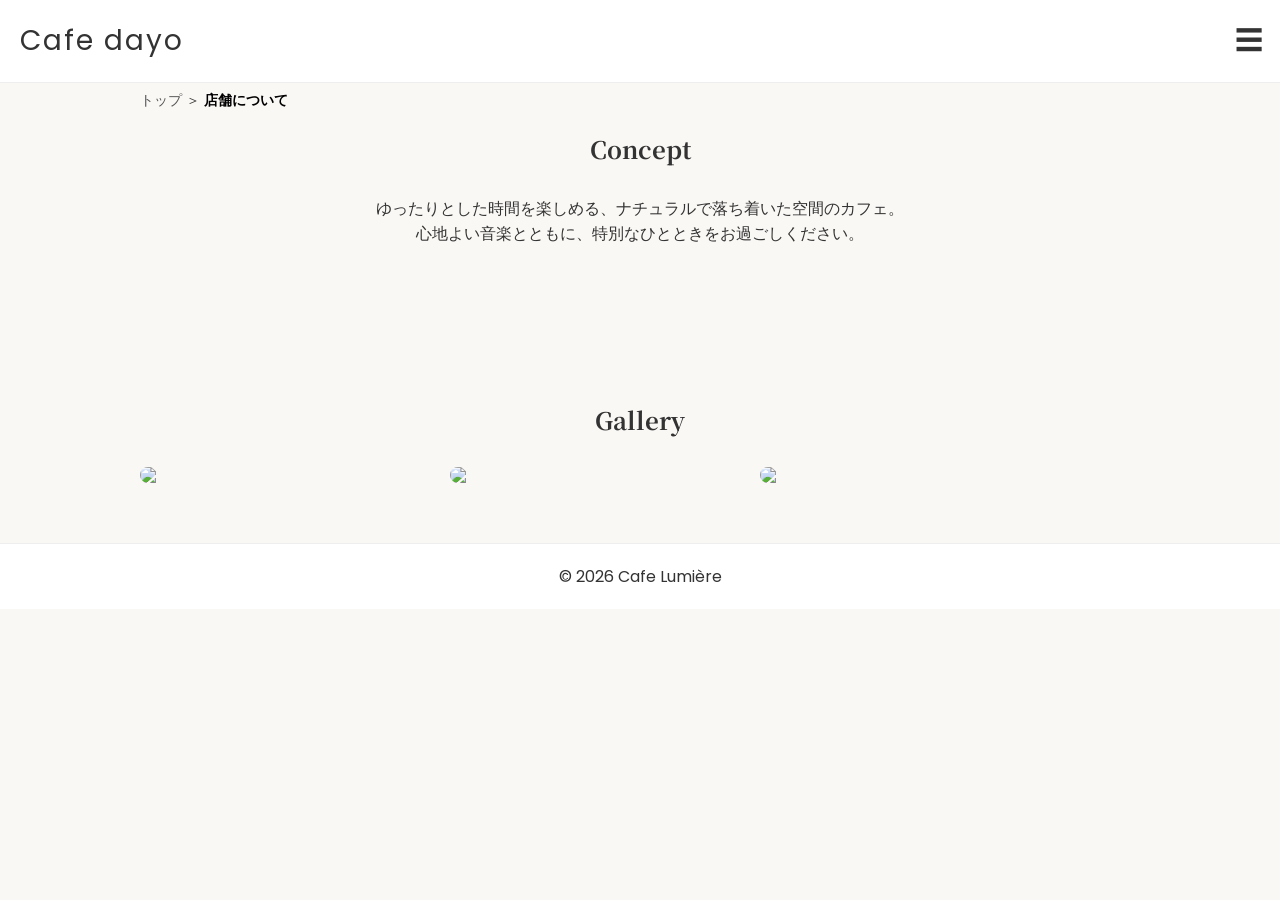
==== about.html @ ad6695e0 "Add files via upload" ====
<!DOCTYPE html>
<html lang="ja">
<head>
  <meta charset="UTF-8">
  <meta name="viewport" content="width=device-width, initial-scale=1.0">
  <title>Cafe dayo</title>

  <!-- Google Fonts -->
  <link href="https://fonts.googleapis.com/css2?family=Noto+Serif+JP&family=Poppins:wght@300;500&display=swap" rel="stylesheet">
<link rel="stylesheet" href="style.css">
  

</head>

<body>

<header>
 <div class="header-inner">
    <div class="logo">Cafe dayo</div>

    <!-- ハンバーガーボタン -->
    <div class="menu-btn" id="menu-btn">
      ☰
    </div>
  </div>

  <!-- メニュー -->
 <nav class="nav" id="nav">
  <a href="index.html">TOP</a>
  <a href="about.html">店舗について</a>
  <a href="menu.html">メニュー</a>
  <a href="accese.html">アクセス</a>
  <a href="contact.html">お問い合わせ</a>
</nav>
<script>
const btn = document.getElementById("menu-btn");
const nav = document.getElementById("nav");

btn.addEventListener("click", () => {
  nav.classList.toggle("active");
});
</script>
</header>



<section>
    <nav class="breadcrumb">
  <a href="index.html">トップ</a> ＞ 
  <span>店舗について</span>
</nav>
  <h2>Concept</h2>
  <p style="text-align:center;">
    ゆったりとした時間を楽しめる、ナチュラルで落ち着いた空間のカフェ。<br>
    心地よい音楽とともに、特別なひとときをお過ごしください。
  </p>
</section>

<section>
  <h2>Gallery</h2>
  <div class="gallery">
    <img src="https://images.unsplash.com/photo-1495474472287-4d71bcdd2085">
    <img src="https://images.unsplash.com/photo-1501339847302-ac426a4a7cbb">
    <img src="https://images.unsplash.com/photo-1521017432531-fbd92d768814">
  </div>
</section>

<footer>
  © 2026 Cafe Lumière
</footer>
<script src="script.js"></script>
</body>
</html>
---- style.css ----
body {
      margin: 0;
      font-family: 'Poppins', sans-serif;
      color: #333;
      background-color: #faf8f5;
    }

    header {
      position: fixed;
      text-align: center;
      padding: 20px;
      font-size: 28px;
      width: 100%;
      letter-spacing: 2px;
      background-color: #fff;
      border-bottom: 1px solid #eee;
    }

    .header-inner {
  display: flex;
  justify-content: space-between;
  align-items: center;
}
.breadcrumb{
     font-size: 14px;
  margin: 20px 0;
  text-align: left;
  margin-bottom: 0px;
  margin-top: 30px;
}

.breadcrumb a {
  text-decoration: none;
  color: #555;
}

.breadcrumb a:hover {
  text-decoration: underline;
}

.breadcrumb span {
  color: #000;
  font-weight: bold;
}

    .hero {
      height: 80vh;
      background: url("image/background.jpeg") center/cover;
      display: flex;
      align-items: center;
      justify-content: center;
      color: white;
      font-size: 40px;
      font-weight: bold;
      text-shadow: 0 2px 10px rgba(0,0,0,0.5);
    }

    section {
      padding: 60px 20px;
      max-width: 1000px;
      margin:auto ;
      
    }
h1{
    text-align: center;
}
    h2 {
      text-align: center;
      margin-bottom: 30px;
      font-family: 'Noto Serif JP', serif;
    }

    .menu {
      display: grid;
      grid-template-columns: repeat(auto-fit, minmax(250px, 1fr));
      gap: 20px;
    }
    .menu-btn {
  position: fixed;
  cursor: pointer;
  top: 20px;
  right: 15px;
}

    .menu-item {
      background: #fff;
      padding: 20px;
      border-radius: 12px;
      box-shadow: 0 4px 10px rgba(0,0,0,0.05);
    }
.menu-item img {
  width: 100%;
  height: 180px;
  object-fit: cover;
  border-radius: 10px;
  margin: 10px 0;
}
    .menu-item h3 {
      margin-top: 0;
    }

    .gallery {
      display: flex;
      gap: 10px;
      overflow-x: auto;
    }

    .gallery img {
      width: 300px;
      border-radius: 10px;
    }

    iframe {
      width: 100%;
      height: 300px;
      border: none;
      border-radius: 10px;
    }

    footer {
      text-align: center;
      padding: 20px;
      background: #fff;
      border-top: 1px solid #eee;
    }

/* メニュー */
.nav {
  display: none;
  flex-direction: column;
  background: white;
  position: absolute;
  font-size: 20px;
  width: 100%;
  left: 0;
  top: 70px;
  text-align: left;
}

.nav a {
  display: block;
  padding: 7px;
  color: #333;
  text-decoration: none;
}
/* 表示用（JSで使う） */
.nav.active {
  display: flex;
}

/*フォーム*/
.contact-form {
  width: 100%;
  max-width: 500px;
  margin: 40px auto;
  padding: 30px;
  background: #fff;
  border-radius: 10px;
  box-shadow: 0 4px 10px rgba(0,0,0,0.1);
  box-sizing: border-box;
}

.contact-form h2 {
  text-align: center;
  margin-bottom: 20px;
}

.contact-form label {
  display: block;
  margin-bottom: 5px;
  font-weight: bold;
}

.contact-form input,
.contact-form textarea {
  width: 100%;
  padding: 10px;
  margin-bottom: 20px;
  border: 1px solid #ccc;
  border-radius: 5px;
  font-size: 14px;
  
}

.contact-form textarea {
  height: 120px;
  resize: none;
}

.contact-form input:focus,
.contact-form textarea:focus {
  border-color: #8b5e3c;
  outline: none;
}

.contact-form button {
  width: 100%;
  padding: 12px;
  background: #8b5e3c;
  color: #fff;
  border: none;
  border-radius: 5px;
  font-size: 16px;
  cursor: pointer;
  transition: 0.3s;
}

.contact-form button:hover {
  background: #6e472e;
}
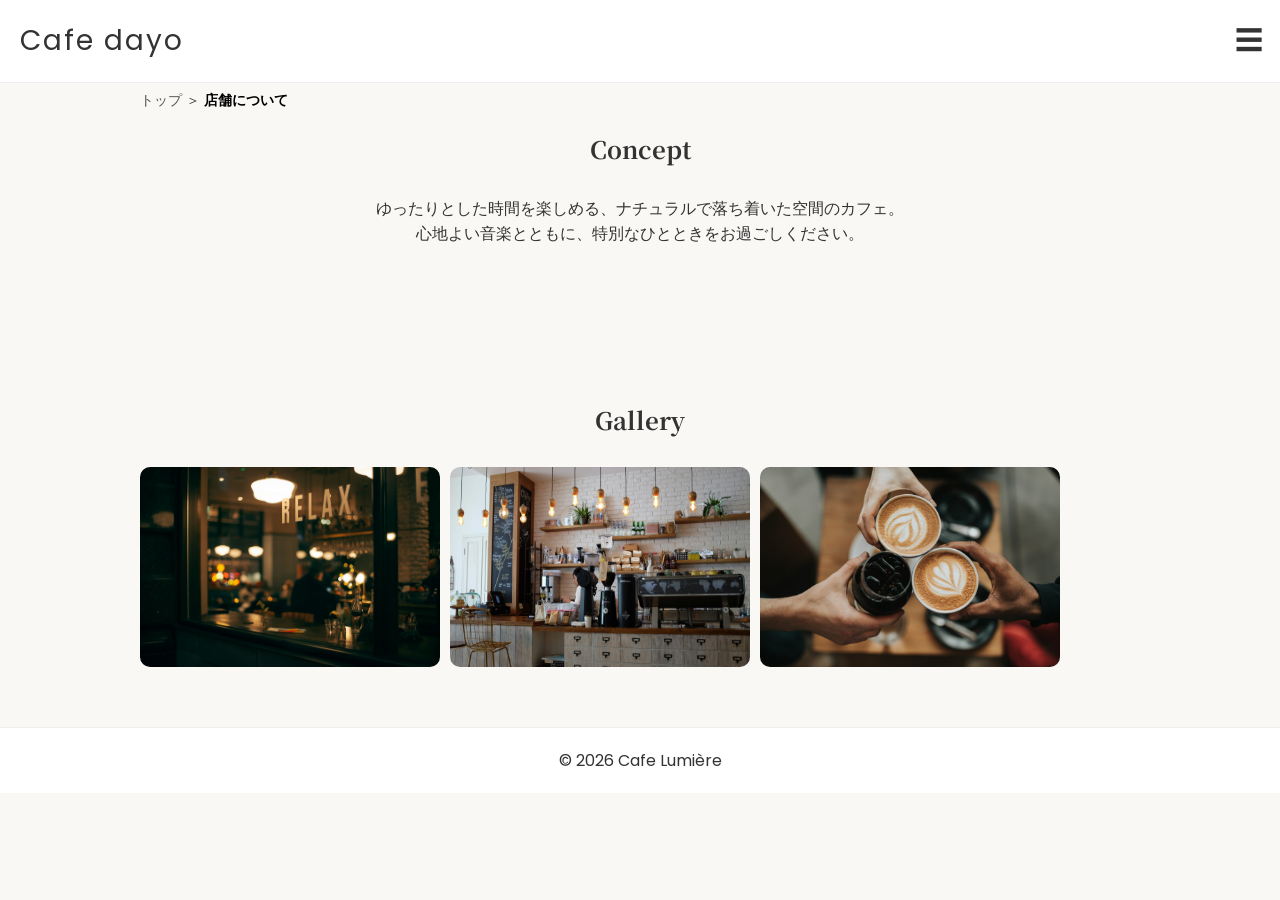
==== commit 8d4cbec5: "Update about.html" ====
--- a/about.html
+++ b/about.html
@@ -59,9 +59,9 @@
 <section>
   <h2>Gallery</h2>
   <div class="gallery">
-    <img src="https://images.unsplash.com/photo-1495474472287-4d71bcdd2085">
-    <img src="https://images.unsplash.com/photo-1501339847302-ac426a4a7cbb">
-    <img src="https://images.unsplash.com/photo-1521017432531-fbd92d768814">
+    <img src="tennnai1.jpg">
+    <img src="tennnai2.jpg">
+    <img src="tennnai3.jpg">
   </div>
 </section>
 
@@ -70,4 +70,4 @@
 </footer>
 <script src="script.js"></script>
 </body>
-</html>+</html>
--- a/style.css
+++ b/style.css
@@ -45,7 +45,7 @@
 
     .hero {
       height: 80vh;
-      background: url("image/background.jpeg") center/cover;
+      background: url("background.jpg") center/cover;
       display: flex;
       align-items: center;
       justify-content: center;
@@ -207,4 +207,4 @@
 
 .contact-form button:hover {
   background: #6e472e;
-}+}
